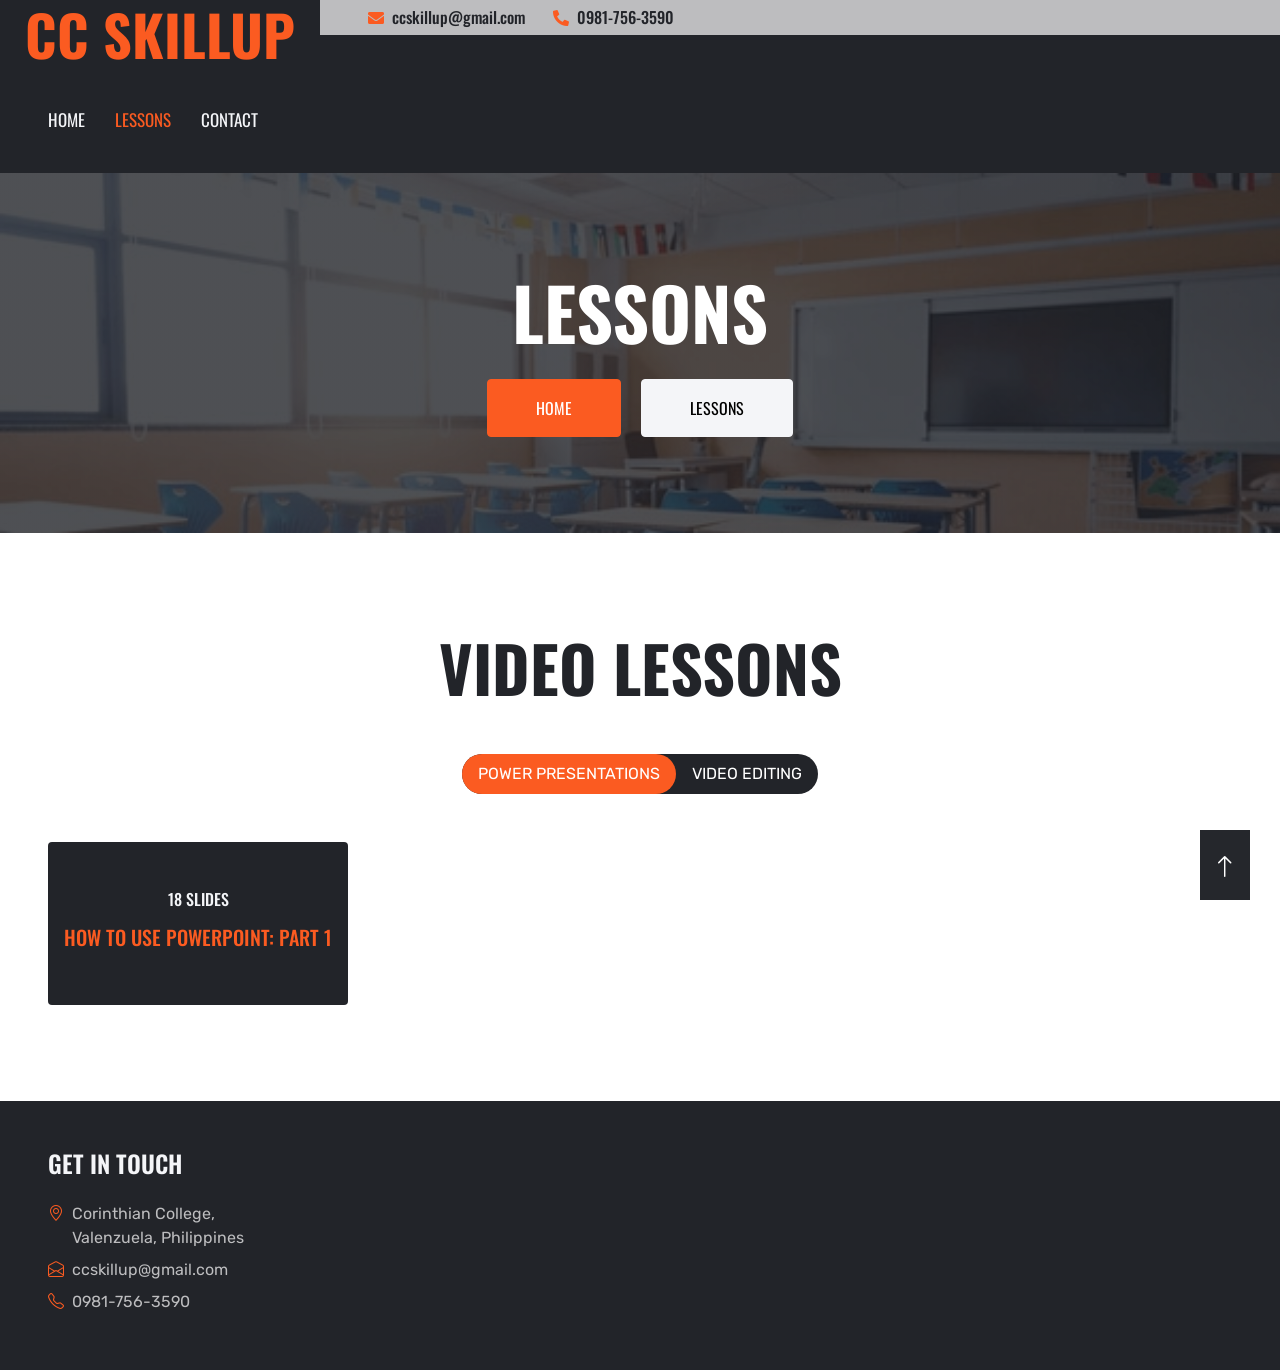
==== class.html @ 7d70e7b7 "Initial Upload" ====
<!DOCTYPE html>
<html lang="en">

<head>
    <meta charset="utf-8">
    <title>CC SkillUp - Learn, Develop and Enhance your Digital Skills</title>
    <meta content="width=device-width, initial-scale=1.0" name="viewport">
    <meta content="Free HTML Templates" name="keywords">
    <meta content="Free HTML Templates" name="description">

    <!-- Favicon -->
    <link href="img/favicon.ico" rel="icon">

    <!-- Google Web Fonts -->
    <link rel="preconnect" href="https://fonts.gstatic.com">
    <link href="https://fonts.googleapis.com/css2?family=Oswald:wght@400;500;600;700&family=Rubik&display=swap" rel="stylesheet"> 

    <!-- Icon Font Stylesheet -->
    <link href="https://cdnjs.cloudflare.com/ajax/libs/font-awesome/5.15.0/css/all.min.css" rel="stylesheet">
    <link href="https://cdn.jsdelivr.net/npm/bootstrap-icons@1.4.1/font/bootstrap-icons.css" rel="stylesheet">
    <link href="lib/flaticon/font/flaticon.css" rel="stylesheet">

    <!-- Libraries Stylesheet -->
    <link href="lib/owlcarousel/assets/owl.carousel.min.css" rel="stylesheet">

    <!-- Customized Bootstrap Stylesheet -->
    <link href="css/bootstrap.min.css" rel="stylesheet">

    <!-- Template Stylesheet -->
    <link href="css/style.css" rel="stylesheet">
</head>

<body>
    <!-- Header Start -->
    <div class="container-fluid bg-dark px-0">
        <div class="row gx-0">
            <div class="col-lg-3 bg-dark d-none d-lg-block">
                <a href="index.html" class="navbar-brand w-100 h-100 m-0 p-0 d-flex align-items-center justify-content-center">
                    <h1 class="m-0 display-4 text-primary text-uppercase">CC SkillUp</h1>
                </a>
            </div>
            <div class="col-lg-9">
                <div class="row gx-0 bg-secondary d-none d-lg-flex">
                    <div class="col-lg-7 px-5 text-start">
                        <div class="h-100 d-inline-flex align-items-center py-2 me-4">
                            <i class="fa fa-envelope text-primary me-2"></i>
                            <h6 class="mb-0">ccskillup@gmail.com</h6>
                        </div>
                        <div class="h-100 d-inline-flex align-items-center py-2">
                            <i class="fa fa-phone-alt text-primary me-2"></i>
                            <h6 class="mb-0">0981-756-3590</h6>
                        </div>
                    </div>
                    <div class="col-lg-5 px-5 text-end">
                        </div>
                    </div>
                </div>
                <nav class="navbar navbar-expand-lg bg-dark navbar-dark p-3 p-lg-0 px-lg-5">
                    <a href="index.html" class="navbar-brand d-block d-lg-none">
                        <h1 class="m-0 display-4 text-primary text-uppercase">CC SkillUps</h1>
                    </a>
                    <button type="button" class="navbar-toggler" data-bs-toggle="collapse" data-bs-target="#navbarCollapse">
                        <span class="navbar-toggler-icon"></span>
                    </button>
                    <div class="collapse navbar-collapse justify-content-between" id="navbarCollapse">
                        <div class="navbar-nav mr-auto py-0">
                            <a href="index.html" class="nav-item nav-link">Home</a>
                            <a href="class.html" class="nav-item nav-link active">Lessons</a>
                            <a href="contact.html" class="nav-item nav-link">Contact</a>
                        </div>
                    </div>
                </nav>
            </div>
        </div>
    </div>
    <!-- Header End -->


    <!-- Hero Start -->
    <div class="container-fluid bg-primary p-5 bg-hero mb-5">
        <div class="row py-5">
            <div class="col-12 text-center">
                <h1 class="display-2 text-uppercase text-white mb-md-4">Lessons</h1>
                <a href="" class="btn btn-primary py-md-3 px-md-5 me-3">Home</a>
                <a href="" class="btn btn-light py-md-3 px-md-5">Lessons</a>
            </div>
        </div>
    </div>
    <!-- Hero End -->


    <!-- Class Timetable Start -->
    <div class="container-fluid p-5">
        <div class="mb-5 text-center">
            <h1 class="display-3 text-uppercase mb-0">Video Lessons</h1>
        </div>
        <div class="tab-class text-center">
            <ul class="nav nav-pills d-inline-flex justify-content-center bg-dark text-uppercase rounded-pill mb-5">
                <li class="nav-item">
                    <a class="nav-link rounded-pill text-white active" data-bs-toggle="pill" href="#tab-1">Power Presentations</a>
                </li>
                <li class="nav-item">
                    <a class="nav-link rounded-pill text-white" data-bs-toggle="pill" href="#tab-2">Video Editing</a>
            </ul>
            <div class="tab-content">
                <div id="tab-1" class="tab-pane fade show p-0 active">
                    <div class="row g-5">
                            <div class="video-container">

        <div class="row g-5">
    <div class="col-lg-3 col-md-4 col-sm-6">
                            <div class="video-wrapper" style="display: flex; align-items: flex-start; gap: 20px;">
    <a href="Video1.html" class="video-card" style="flex-shrink: 0; display: flex;">
        <div class="bg-dark rounded text-center py-5 px-3" style="width: 300px;">
            <h6 class="text-uppercase text-light mb-3">18 Slides</h6>
            <h5 class="text-uppercase text-primary">How To Use PowerPoint: Part 1</h5>

        </div>
    </a>
                        </div>
                    </div>
                </div>
            </div>
        </div>
    </div>
                
    <div id="tab-2" class="tab-pane fade p-0">
                    <div class="row g-5">
    <div class="col-lg-3 col-md-4 col-sm-6">
                            <div class="video-wrapper" style="display: flex; align-items: flex-start; gap: 20px;">
    <a href="Video1(Editing).html" class="video-card" style="flex-shrink: 0; display: flex;">
        <div class="bg-dark rounded text-center py-5 px-3" style="width: 300px;">
            <h6 class="text-uppercase text-light mb-3">29 Slides</h6>
            <h5 class="text-uppercase text-primary">How To Use DaVinci Resolve: Part 1</h5>
        </div>
    </a>

        

                            </div>
                        </div>
                    </div>
                </div>
            </div>
        </div>
    </div>
    <!-- Class Timetable Start -->
    

    <!-- Footer Start -->
    <div class="container-fluid bg-dark text-secondary px-5 mt-5">
        <div class="row gx-5">
            <div class="col-lg-8 col-md-6">
                <div class="row gx-5">
                    <div class="col-lg-4 col-md-12 pt-5 mb-5">
                        <h4 class="text-uppercase text-light mb-4">Get In Touch</h4>
                        <div class="d-flex mb-2">
                            <i class="bi bi-geo-alt text-primary me-2"></i>
                            <p class="mb-0">Corinthian College, Valenzuela, Philippines</p>
                        </div>
                        <div class="d-flex mb-2">
                            <i class="bi bi-envelope-open text-primary me-2"></i>
                            <p class="mb-0">ccskillup@gmail.com</p>
                        </div>
                        <div class="d-flex mb-2">
                            <i class="bi bi-telephone text-primary me-2"></i>
                            <p class="mb-0">0981-756-3590</p>
                        </div>
    <!-- Footer End -->


    <!-- Back to Top -->
    <a href="#" class="btn btn-dark py-3 fs-4 back-to-top"><i class="bi bi-arrow-up"></i></a>


    <!-- JavaScript Libraries -->
    <script src="https://code.jquery.com/jquery-3.4.1.min.js"></script>
    <script src="https://cdn.jsdelivr.net/npm/bootstrap@5.0.0/dist/js/bootstrap.bundle.min.js"></script>
    <script src="lib/easing/easing.min.js"></script>
    <script src="lib/waypoints/waypoints.min.js"></script>
    <script src="lib/counterup/counterup.min.js"></script>
    <script src="lib/owlcarousel/owl.carousel.min.js"></script>

    <!-- Template Javascript -->
    <script src="js/main.js"></script>
</body>

</html>
---- lib/flaticon/font/flaticon.css ----
/*
  	Flaticon icon font: Flaticon
  	Creation date: 26/10/2020 11:08
  	*/

@font-face {
  font-family: "Flaticon";
  src: url("./Flaticon.eot");
  src: url("./Flaticon.eot?#iefix") format("embedded-opentype"),
       url("./Flaticon.woff2") format("woff2"),
       url("./Flaticon.woff") format("woff"),
       url("./Flaticon.ttf") format("truetype"),
       url("./Flaticon.svg#Flaticon") format("svg");
  font-weight: normal;
  font-style: normal;
}

@media screen and (-webkit-min-device-pixel-ratio:0) {
  @font-face {
    font-family: "Flaticon";
    src: url("./Flaticon.svg#Flaticon") format("svg");
  }
}

[class^="flaticon-"]:before, [class*=" flaticon-"]:before,
[class^="flaticon-"]:after, [class*=" flaticon-"]:after {   
  font-family: Flaticon;
        font-size: 20px;
font-style: normal;
margin-left: 20px;
}

.flaticon-barbell:before { content: "\f100"; }
.flaticon-treadmill:before { content: "\f101"; }
.flaticon-six-pack:before { content: "\f102"; }
.flaticon-bodybuilding:before { content: "\f103"; }
.flaticon-medal:before { content: "\f104"; }
.flaticon-muscular-bodybuilder-with-clock:before { content: "\f105"; }
.flaticon-trends:before { content: "\f106"; }
.flaticon-weightlifting:before { content: "\f107"; }
.flaticon-training:before { content: "\f108"; }
.flaticon-support:before { content: "\f109"; }
---- css/style.css ----
/********** Template CSS **********/
:root {
    --primary: #FB5B21;
    --secondary: #BDBDBF;
    --light: #F4F5F8;
    --dark: #222429;
}

[class^="flaticon-"]:before,
[class*=" flaticon-"]:before,
[class^="flaticon-"]:after,
[class*=" flaticon-"]:after {
    font-size: inherit;
    margin-left: 0;
}

h1,
h2,
.font-weight-bold {
    font-weight: 700 !important;
}

h3,
h4,
.font-weight-semi-bold {
    font-weight: 600 !important;
}

h5,
h6,
.font-weight-medium {
    font-weight: 500 !important;
}

.btn {
    font-family: 'Oswald', sans-serif;
    text-transform: uppercase;
    transition: .5s;
}

.btn-primary {
    color: #FFFFFF;
}

.btn-square {
    width: 38px;
    height: 38px;
}

.btn-sm-square {
    width: 30px;
    height: 30px;
}

.btn-lg-square {
    width: 48px;
    height: 48px;
}

.btn-square,
.btn-sm-square,
.btn-lg-square {
    padding-left: 0;
    padding-right: 0;
    text-align: center;
}

.back-to-top {
    position: fixed;
    display: none;
    right: 30px;
    bottom: 0;
    border-radius: 0;
    z-index: 99;
}

.navbar-dark .navbar-nav .nav-link {
    font-family: 'Oswald', sans-serif;
    margin-right: 30px;
    padding: 40px 0;
    color: var(--light);
    font-size: 17px;
    text-transform: uppercase;
    outline: none;
}

.navbar-dark .navbar-nav .nav-link:hover,
.navbar-dark .navbar-nav .nav-link.active {
    color: var(--primary);
}

@media (max-width: 991.98px) {
    .navbar-dark .navbar-nav .nav-link  {
        margin-right: 0;
        padding: 10px 0;
    }
}

.carousel-caption {
    top: 0;
    left: 0;
    right: 0;
    bottom: 0;
    background: rgba(34, 36, 41, .8);
    z-index: 1;
}

@media (max-width: 576px) {
    .carousel-caption h4 {
        font-size: 18px;
        font-weight: 500 !important;
    }

    .carousel-caption h1 {
        font-size: 30px;
        font-weight: 600 !important;
    }
}

.carousel-control-prev,
.carousel-control-next {
    width: 10%;
}

.carousel-control-prev-icon,
.carousel-control-next-icon {
    width: 3rem;
    height: 3rem;
}

.carousel-item {
  overflow: hidden;
}

.carousel-item img {
  transition: transform 0.3s ease;
  cursor: zoom-in;
  touch-action: none;
}

.bg-hero {
    background: linear-gradient(rgba(34, 36, 41, .8), rgba(34, 36, 41, .8)), url(../img/Classpic.jpg) top center no-repeat;
    background-size: cover;
}

.programe::after {
    position :absolute;
    content: "";
    width: 100%;
    height: calc(100% - 45px);
    top: 135px;
    left: 0;
    background: var(--dark);
    z-index: -1;
}

.team-item img {
    transition: .5s;
}

.team-item:hover img {
    transform: scale(1.2);
}

.team-item .team-overlay {
    position: absolute;
    top: 50%;
    right: 50%;
    bottom: 50%;
    left: 50%;
    display: flex;
    align-items: center;
    justify-content: center;
    background: rgba(34, 36, 41, .9);
    transition: .5s;
    opacity: 0;
}

.team-item:hover .team-overlay {
    top: 0;
    right: 0;
    bottom: 0;
    left: 0;
    opacity: 1;
}

.testimonial-carousel .owl-nav {
    margin-top: 30px;
    display: flex;
    justify-content: start;
}

.testimonial-carousel .owl-nav .owl-prev,
.testimonial-carousel .owl-nav .owl-next{
    position: relative;
    margin: 0 5px;
    width: 45px;
    height: 45px;
    display: flex;
    align-items: center;
    justify-content: center;
    color: #FFFFFF;
    background: var(--primary);
    font-size: 22px;
    border-radius: 45px;
    transition: .5s;
}

.testimonial-carousel .owl-nav .owl-prev:hover,
.testimonial-carousel .owl-nav .owl-next:hover {
    color: var(--dark);
}

.testimonial-carousel .owl-item img {
    width: 90px;
    height: 90px;
}

.blog-item img {
    transition: .5s;
}

.blog-item:hover img {
    transform: scale(1.2);
}

@media (min-width: 991.98px) {
    .credit {
        background: var(--primary);
    }
}

/* Make cards positioned correctly for shimmer */
.video-card {
    display: block;
    position: relative;
    overflow: hidden;
    text-decoration: none;
    color: inherit;

    /* Entrance animation */
    opacity: 0;
    transform: translateY(30px) scale(0.95);
    animation: fadeUp 0.6s forwards;
    transition: transform 0.4s ease, box-shadow 0.4s ease;
}

/* Fade up keyframes */
@keyframes fadeUp {
    to {
        opacity: 1;
        transform: translateY(0) scale(1);
    }
}

/* Stagger the entrance */
.video-card:nth-child(1) { animation-delay: 0.1s; }
.video-card:nth-child(2) { animation-delay: 0.2s; }
.video-card:nth-child(3) { animation-delay: 0.3s; }
/* … continue for all 10 cards */

/* Hover lift + tilt + glow */
.video-card:hover {
    transform: translateY(-12px) scale(1.05) rotateX(2deg) rotateY(-2deg);
    box-shadow: 0 25px 50px rgba(0,0,0,0.45), 0 0 20px rgba(13,110,253,0.3);
    border: 1px solid #0d6efd;
    cursor: pointer;
}

/* Shimmer effect */
.video-card::before {
    content: "";
    position: absolute;
    top: 0;
    left: -75%;
    width: 50%;
    height: 100%;
    background: linear-gradient(
        120deg,
        rgba(255,255,255,0.1),
        rgba(255,255,255,0.4),
        rgba(255,255,255,0.1)
    );
    transform: skewX(-25deg);
    transition: 0.6s;
}

.video-card:hover::before {
    left: 125%;
}

.animated-section {
    opacity: 0;
    transform: translateY(40px);
    transition: opacity 0.8s ease-out, transform 0.8s ease-out;
}

.animated-section.visible {
    opacity: 1;
    transform: translateY(0);
}

.video-wrapper {
    display: flex;
    gap: 20px;
    align-items: flex-start; /* or center if you want vertical centering */
    flex-wrap: wrap; /* allows stacking on small screens */
}

.video-card {
    flex-shrink: 0; /* prevents shrinking */
    display: block; /* ensures it behaves as a block element */
    text-decoration: none; /* remove default link underline */
}

.video-box {
    width: 300px;
    background-color: #222; /* dark background */
    color: #fff;
    text-align: center;
    border-radius: 10px;
    padding: 40px 20px;
}

.video-duration {
    text-transform: uppercase;
    color: #ccc;
    margin-bottom: 10px;
}

.video-title {
    text-transform: uppercase;
    color: #00f; /* primary color */
    margin-bottom: 5px;
}

.video-creator {
    text-transform: uppercase;
    color: #aaa;
    margin: 0;
}

.video-text {
    max-width: 400px;
}

/* Responsive: stack on smaller screens */
@media (max-width: 768px) {
    .video-wrapper {
        flex-direction: column;
        align-items: flex-start;
    }

    .video-text {
        max-width: 100%;
    }
}
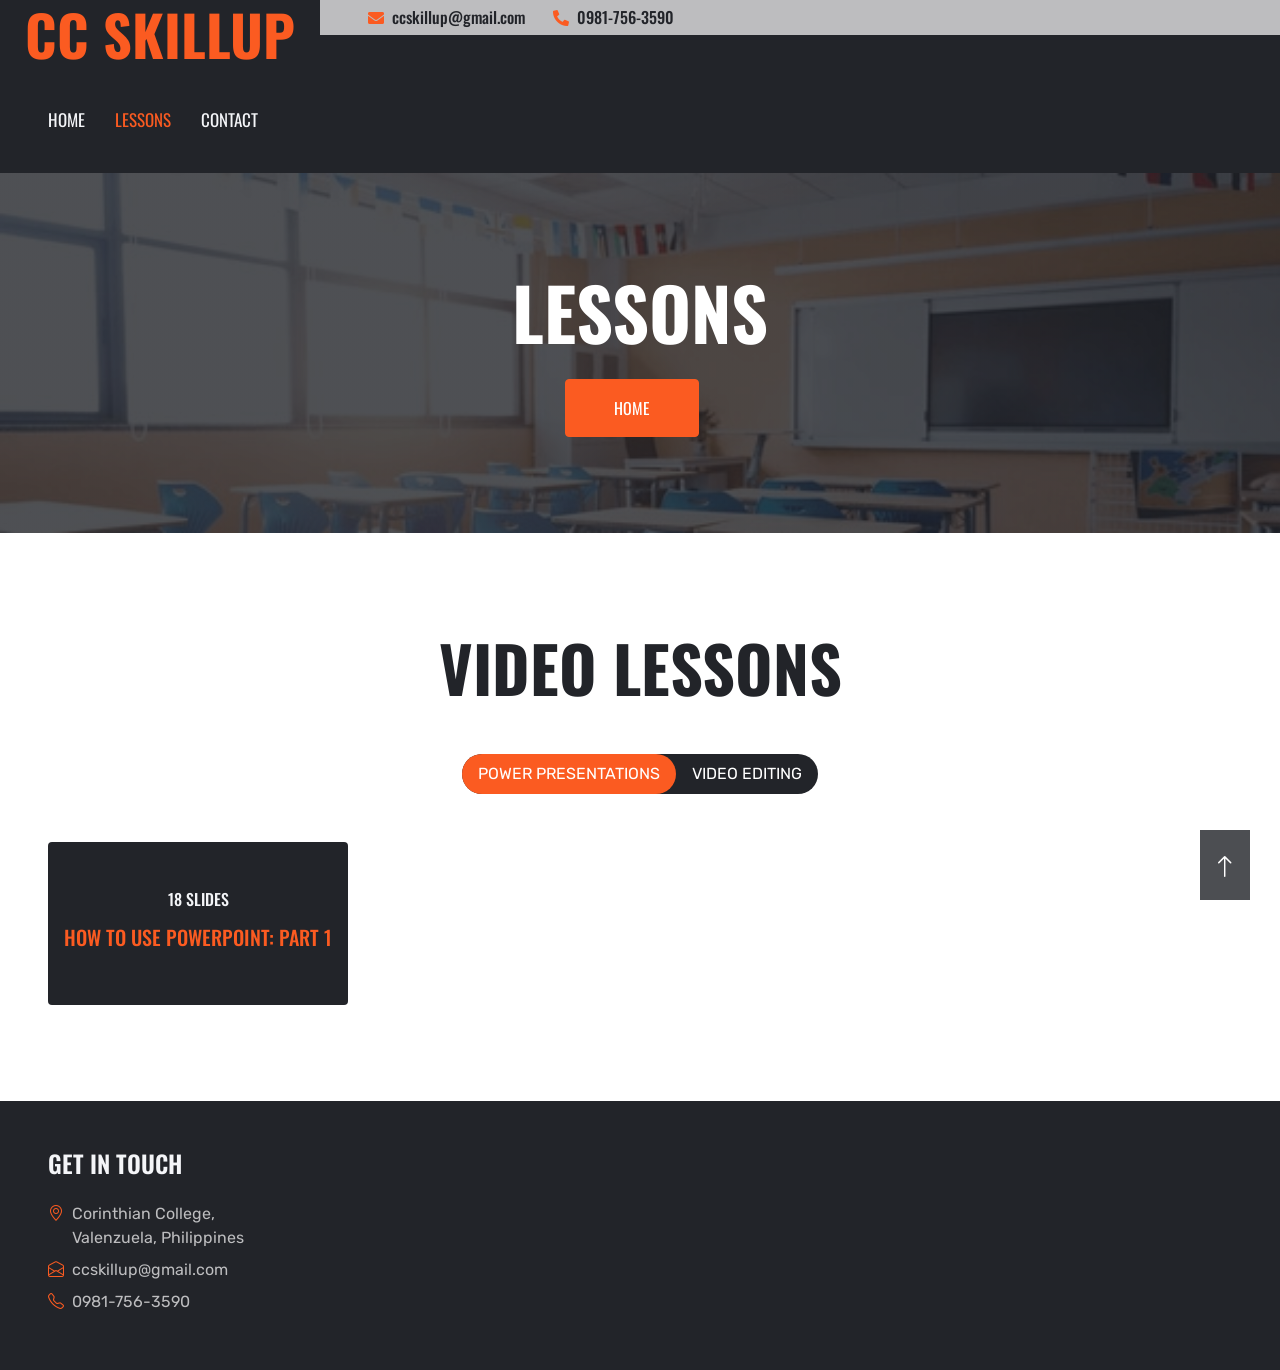
==== commit b4de528e: "A Small Update" ====
--- a/class.html
+++ b/class.html
@@ -81,8 +81,7 @@
         <div class="row py-5">
             <div class="col-12 text-center">
                 <h1 class="display-2 text-uppercase text-white mb-md-4">Lessons</h1>
-                <a href="" class="btn btn-primary py-md-3 px-md-5 me-3">Home</a>
-                <a href="" class="btn btn-light py-md-3 px-md-5">Lessons</a>
+                <a href="index.html" class="btn btn-primary py-md-3 px-md-5 me-3">Home</a>
             </div>
         </div>
     </div>
